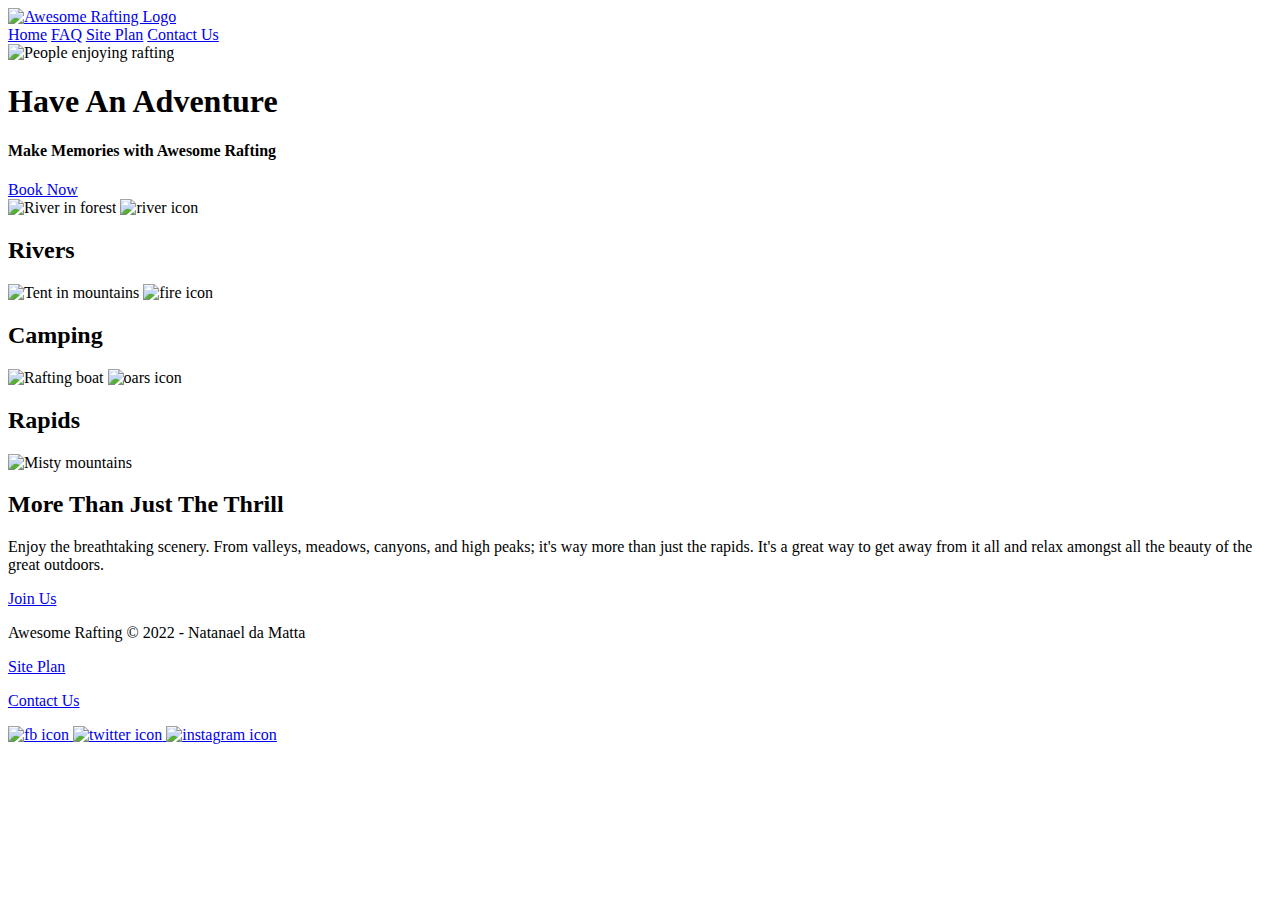
==== wwr/index.html @ c57f4d09 "add index.html" ====
<!DOCTYPE html>
<html lang="en">
<head>
    <link rel="stylesheet" href="styles/style.css">
    <meta charset="UTF-8">
    <meta http-equiv="X-UA-Compatible" content="IE=edge">
    <meta name="viewport" content="width=device-width, initial-scale=1.0">
    <title>"Whitewater Rafting Vacations"</title>
</head>
<body>
    <div id="content">
        <header>
            <a id="logo_link" href="index.html">
                <img class="logo" src="images/logo.png" alt="Awesome Rafting Logo">
            </a>
            <nav>
                <a href="index.html">Home</a>
                <a href="faq.html">FAQ</a>
                <a href="site-plan-rafting.html">Site Plan</a>
                <a href="contactus.html">Contact Us</a>
            </nav>
        </header>
        <div id="hero">
            <div id="hero-box">
                <img id="hero-img" src="images/hero.png" alt="People enjoying rafting">
            </div>
            <section id="hero-msg">
                <h1 class="home-title">Have An Adventure</h1>
                <h4>Make Memories with Awesome Rafting</h4>
                <div class="button-box">
                    <a class="book" href="contactus.html">Book Now</a>
                </div>
            </section>
        </div>
        <main class="home-grid">
            <section class="rivers-card">
                <img class="card-img" src="images/rivers.jpg" alt="River in forest">
                <img class="icon" src="images/river_icon.png" alt="river icon">
                <h2>Rivers</h2>
            </section>
            <section class="camping-card">
                <img class="card-img" src="images/camping.jpg" alt="Tent in mountains">
                <img class="icon" src="images/fire_icon.png" alt="fire icon">
                <h2>Camping</h2>
            </section>
            <section class="rapids-card">
                <img class="card-img" src="images/rapids.jpg" alt="Rafting boat">
                <img class="icon" src="images/oars.png" alt="oars icon">
                <h2>Rapids</h2>
            </section>
            <div id="background"></div>
            <img class="mountains" src="images/mountains.jpg" alt="Misty mountains">
            <section class="msg">
                <h2>More Than Just The Thrill</h2>
                <p>Enjoy the breathtaking scenery. From valleys, meadows, canyons, and high peaks; it's way more than just the rapids. It's a great way to get away from it all and relax amongst all the beauty of the great outdoors. </p>
                <a class="join" href="rivers.html">Join Us</a>
            </section>
        </main>
        <footer>
            <p>Awesome Rafting &copy; 2022 - Natanael da Matta</p>
            <p><a href="site-plan-rafting.html">Site Plan</a></p>
            <p><a href="contactus.html">Contact Us</a></p>
            <div class="social">
                <a href="https://facebook.com" target="_blank">
                    <img src="images/facebook.png" alt="fb icon">
                </a>
                <a href="https://twitter.com" target="_blank">
                    <img src="images/twitter.png" alt="twitter icon">
                </a>
                <a href="https://instagram.com" target="_blank">
                    <img src="images/instagram.png" alt="instagram icon">
                </a>
            </div>
        </footer>
    </div> 
</body>
</html>
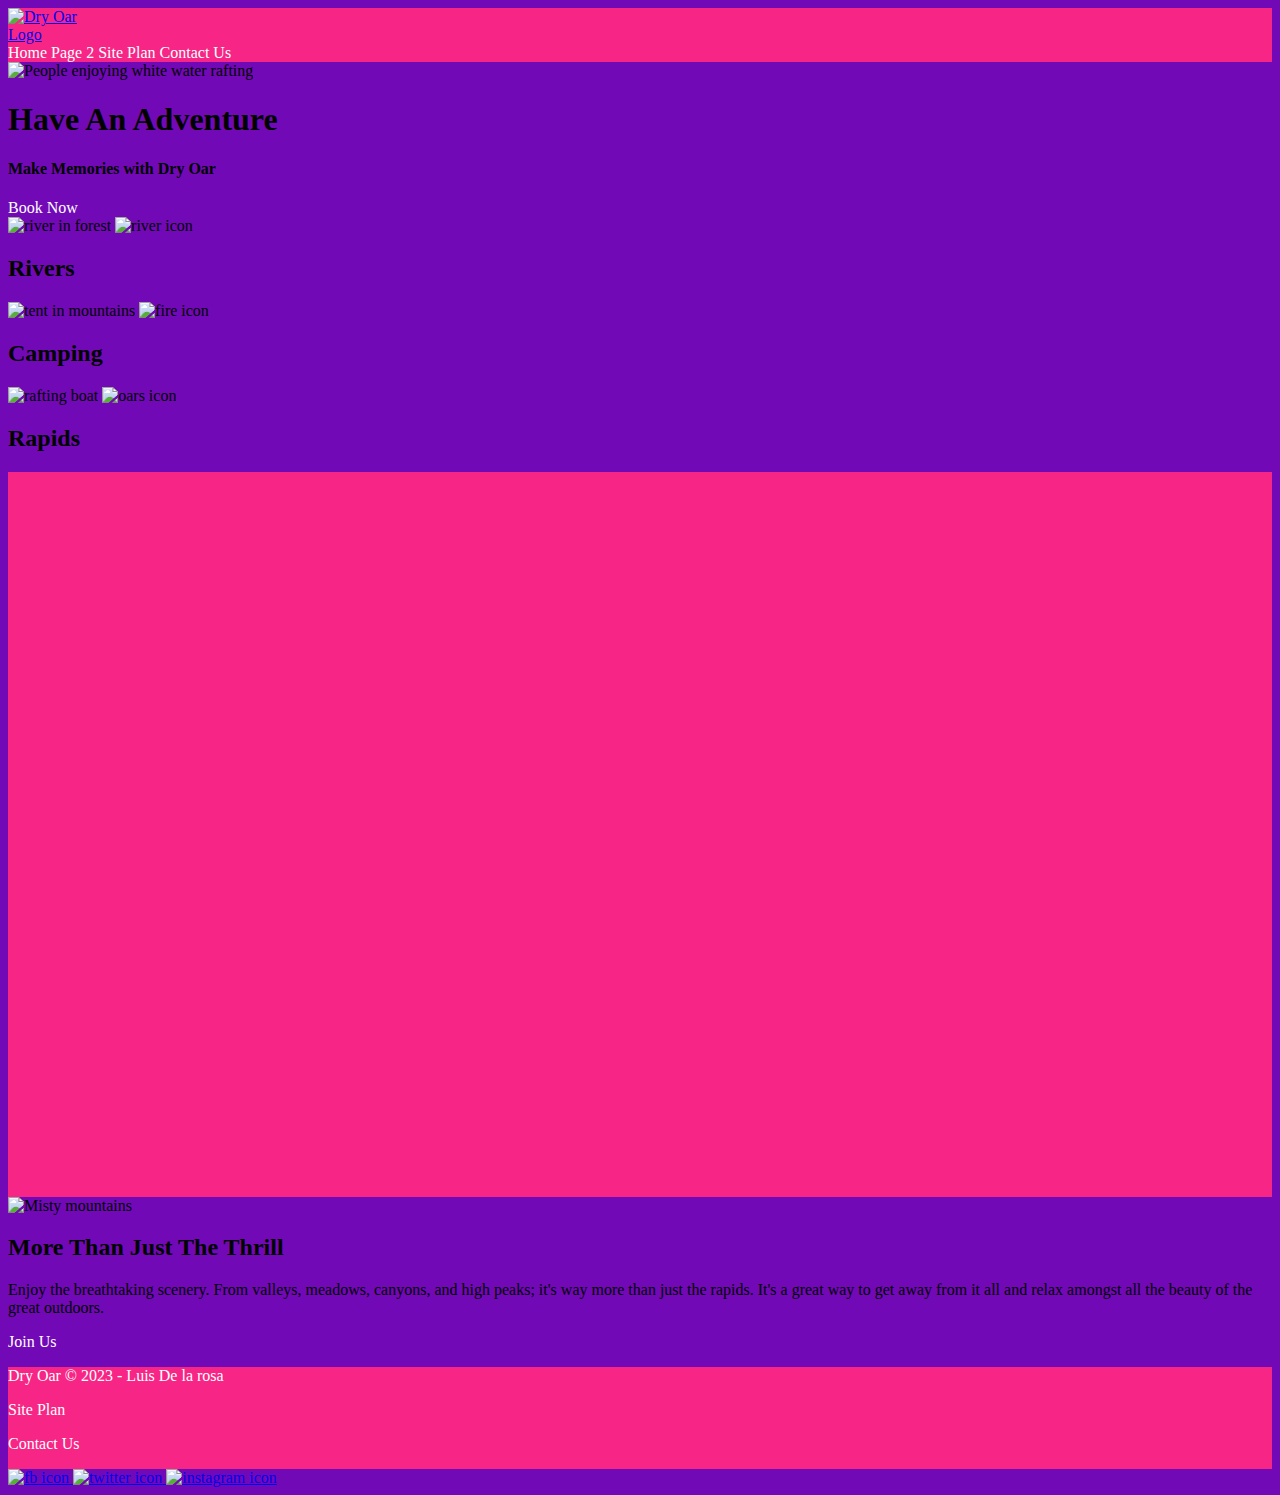
==== commit 7a5176b0: "finished" ====
--- a/wwr/index.html
+++ b/wwr/index.html
@@ -1,63 +1,69 @@
 <!DOCTYPE html>
 <html lang="en">
+
 <head>
     <link rel="stylesheet" href="styles/style.css">
     <meta charset="UTF-8">
     <meta http-equiv="X-UA-Compatible" content="IE=edge">
     <meta name="viewport" content="width=device-width, initial-scale=1.0">
-    <title>"Whitewater Rafting Vacations"</title>
+    <title>Whitewater Rafting Vacations | Dry Oar Boating | Home</title>
 </head>
+
 <body>
     <div id="content">
         <header>
             <a id="logo_link" href="index.html">
-                <img class="logo" src="images/logo.png" alt="Awesome Rafting Logo">
+                <img class="logo" src="images/logo.png" alt="Dry Oar Logo">
             </a>
             <nav>
-                <a href="index.html">Home</a>
-                <a href="faq.html">FAQ</a>
-                <a href="site-plan-rafting.html">Site Plan</a>
-                <a href="contactus.html">Contact Us</a>
+                <a link href="index.html">Home</a>
+                <a href="#">Page 2</a>
+                <a link href="site-plan-rafting.html">Site Plan</a>
+                <a link href="contactus.html">Contact Us</a>
             </nav>
         </header>
         <div id="hero">
             <div id="hero-box">
-                <img id="hero-img" src="images/hero.png" alt="People enjoying rafting">
+                <img id="hero-img" src="images/hero.png" alt="People enjoying white water rafting">
             </div>
             <section id="hero-msg">
                 <h1 class="home-title">Have An Adventure</h1>
-                <h4>Make Memories with Awesome Rafting</h4>
-                <div class="button-box">
-                    <a class="book" href="contactus.html">Book Now</a>
+                <h4>Make Memories with Dry Oar </h4>
+                <div class='button-box'>
+                    <a class='book' href="contactus.html">Book Now</a>
                 </div>
             </section>
         </div>
         <main class="home-grid">
             <section class="rivers-card">
-                <img class="card-img" src="images/rivers.jpg" alt="River in forest">
+                <img class="card-img" src="images/rivers.jpg" alt="river in forest">
                 <img class="icon" src="images/river_icon.png" alt="river icon">
                 <h2>Rivers</h2>
             </section>
             <section class="camping-card">
-                <img class="card-img" src="images/camping.jpg" alt="Tent in mountains">
+                <img class="card-img" src="images/camping.jpg" alt="tent in mountains">
                 <img class="icon" src="images/fire_icon.png" alt="fire icon">
                 <h2>Camping</h2>
             </section>
             <section class="rapids-card">
-                <img class="card-img" src="images/rapids.jpg" alt="Rafting boat">
+                <img class="card-img" src="images/rapids.jpg" alt="rafting boat">
                 <img class="icon" src="images/oars.png" alt="oars icon">
                 <h2>Rapids</h2>
             </section>
-            <div id="background"></div>
+            <div id="background"></div> 
             <img class="mountains" src="images/mountains.jpg" alt="Misty mountains">
             <section class="msg">
                 <h2>More Than Just The Thrill</h2>
-                <p>Enjoy the breathtaking scenery. From valleys, meadows, canyons, and high peaks; it's way more than just the rapids. It's a great way to get away from it all and relax amongst all the beauty of the great outdoors. </p>
-                <a class="join" href="rivers.html">Join Us</a>
+                <p>Enjoy the breathtaking scenery. From valleys, meadows, canyons, and high peaks; it's way more than
+                    just
+                    the rapids. It's a great way to get away from it all and relax amongst all the beauty of the great
+                    outdoors. </p>
+                <a class='join' href="rivers.html">Join Us</a>
             </section>
         </main>
+
         <footer>
-            <p>Awesome Rafting &copy; 2022 - Natanael da Matta</p>
+            <p>Dry Oar &copy; 2023 - Luis De la rosa</p>
             <p><a href="site-plan-rafting.html">Site Plan</a></p>
             <p><a href="contactus.html">Contact Us</a></p>
             <div class="social">
@@ -72,6 +78,7 @@
                 </a>
             </div>
         </footer>
-    </div> 
+    </div>
 </body>
+
 </html>--- a/wwr/styles/style.css
+++ b/wwr/styles/style.css
@@ -0,0 +1,48 @@
+div {
+    max-width: 1600px
+}
+
+div {
+    background-color: #7209B7;
+}
+
+nav a {
+    text-align: center;
+    color: white;
+    text-decoration: none;
+}
+
+header {
+    background-color: #F72585;
+
+}
+
+body {
+    background-color: #7209B7;
+}
+
+
+#background {
+    height: 725px;
+    background-color: #F72585;
+}
+
+footer {
+    background-color: #F72585;
+    color: white;
+}
+
+
+img.logo {
+    max-width: 80px
+}
+
+footer p a {
+    text-decoration: none;
+    color: white;
+}
+
+section a {
+    text-decoration: none;
+    color: white;
+}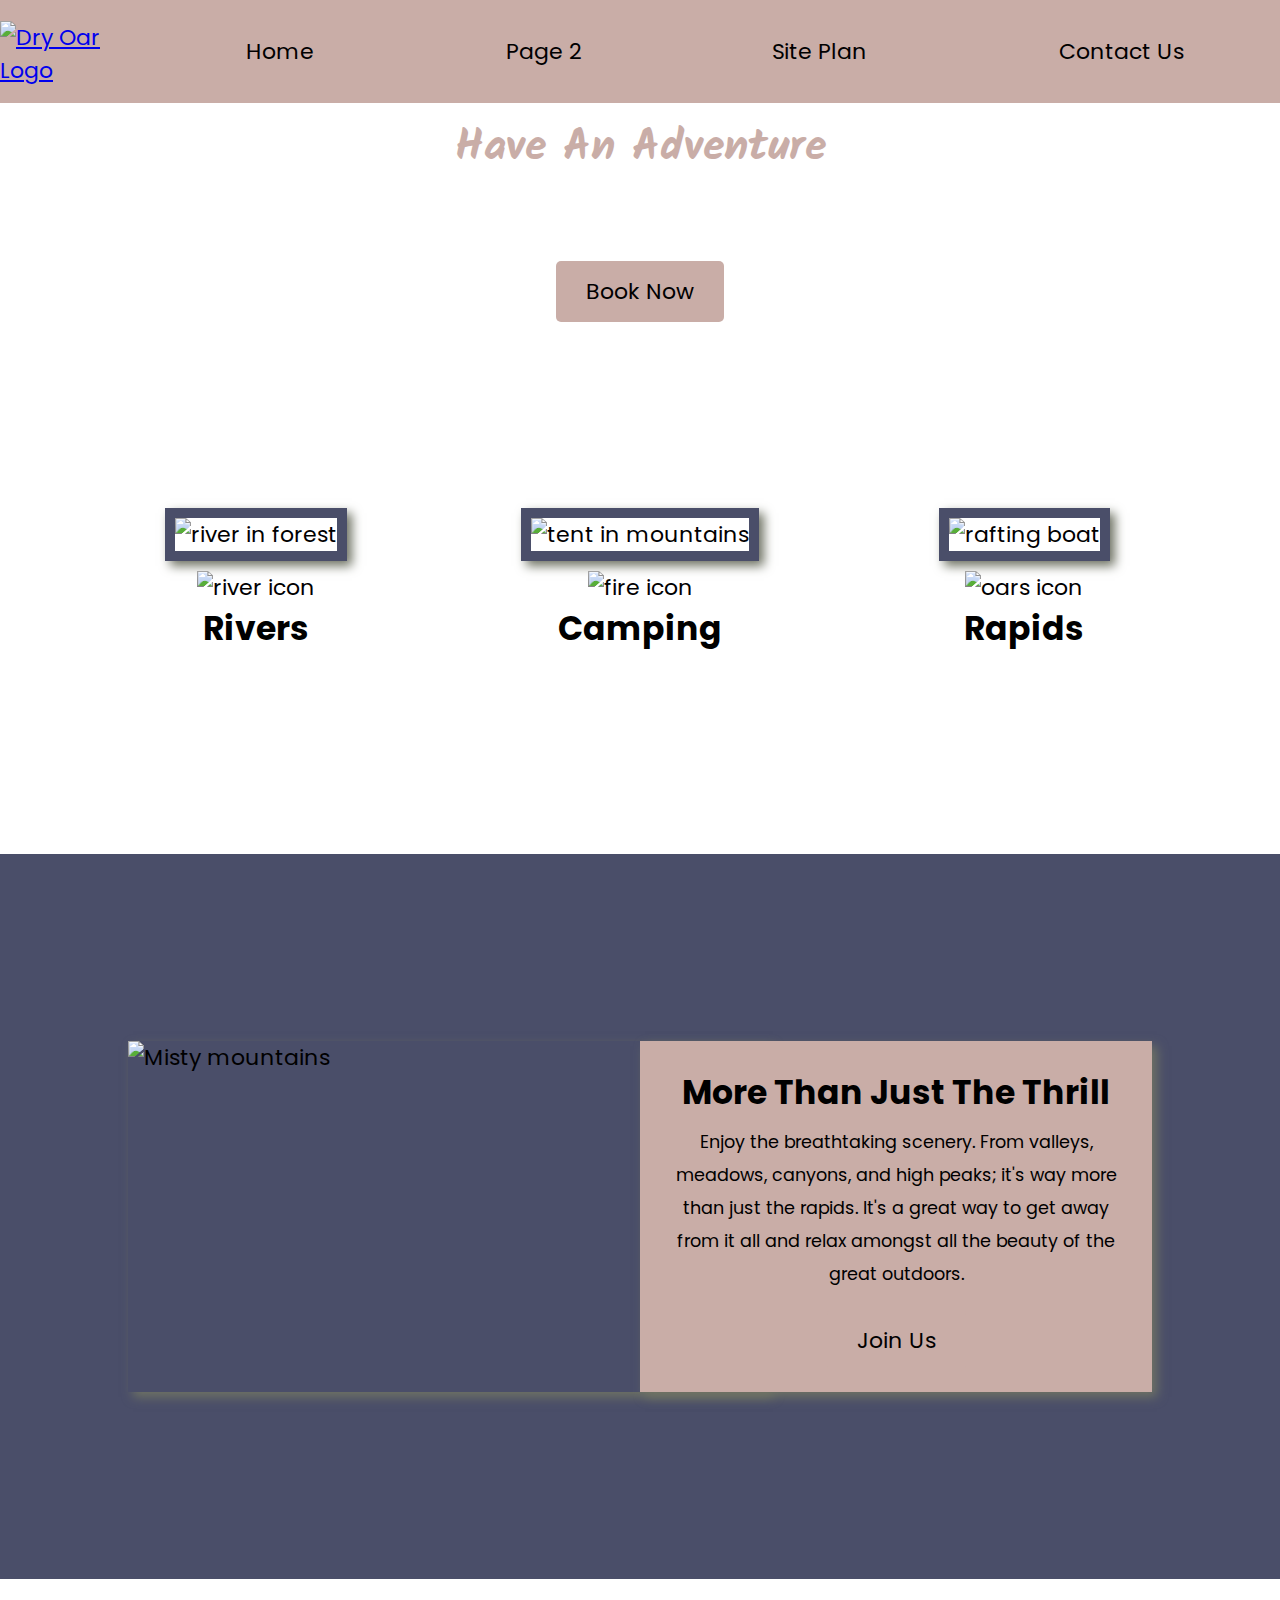
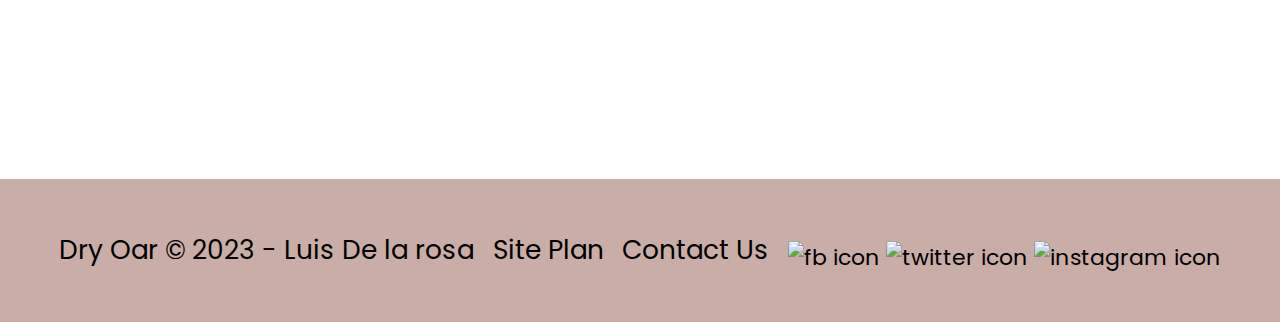
==== commit aa18d08d: "finished" ====
--- a/wwr/index.html
+++ b/wwr/index.html
@@ -16,10 +16,10 @@
                 <img class="logo" src="images/logo.png" alt="Dry Oar Logo">
             </a>
             <nav>
-                <a link href="index.html">Home</a>
-                <a href="#">Page 2</a>
-                <a link href="site-plan-rafting.html">Site Plan</a>
-                <a link href="contactus.html">Contact Us</a>
+                <a href="index.html">Home</a>
+                <a href="./page2.html">Page 2</a>
+                <a href="site-plan-rafting.html">Site Plan</a>
+                <a href="contactus.html">Contact Us</a>
             </nav>
         </header>
         <div id="hero">
--- a/wwr/styles/style.css
+++ b/wwr/styles/style.css
@@ -1,48 +1,275 @@
-div {
-    max-width: 1600px
-}
-
-div {
-    background-color: #7209B7;
-}
-
-nav a {
+@import url('https://fonts.googleapis.com/css2?family=Kalam&family=Poppins&display=swap');
+/* CSS */
+#content {
+    max-width:1600px;
+    margin:0 auto;
+}
+
+nav a{
+    text-align:center;
+    color:#000;
+    text-decoration:none;
+    padding: 35px;
+
+}
+nav {
+    display: flex;
+    justify-content: space-around; 
+}
+#background {
+    height:725px;
+    background-color: #4A4E69 ;
+    grid-column: 1/11;
+    grid-row: 4/9;
+}
+
+.book,.join {
+    background-color:#C9ADA7;
+    color:#000;
+    text-decoration:none;
+    text-align: center;
+    padding: 15px 30px;
+    margin-top: 50px;
+    border-radius: 5px;
+}
+
+footer {
+    background-color:#C9ADA7;
+    color:#000;
+    padding: 25px 50px;
+    margin-top: 200px;
+    display: flex;
+    justify-content: space-around;
+    align-items: center;
+}
+
+footer a {
+    color:#000;
+    text-decoration:none;
+}
+
+footer p {
+    font-size: 1.2em;
+}
+
+footer p a:hover {
+    text-decoration: underline;
+}
+
+footer a:hover {
+    color:#FFF;
+}
+
+#hero-img {
+    width:100%;
+}
+
+#hero {
+    display: grid;
+    grid-template-columns: 1fr 3fr 1fr;
+    margin-top: -100px;
+}
+
+#hero-box {
+    grid-column: 1/4;
+    grid-row: 1/3;
+    z-index: -1;
+}
+
+#hero-msg {
+    grid-column: 2/3;
+    grid-row: 1/2;
+    margin-top: 100px;
+}
+
+nav a:hover,.book:hover,.join:hover {
+    background-color:#C9ADA7;
+    color:#FFF;
+}
+h4,.msg h2 {
+    color:#000;
+}
+
+#hero-msg h4 {
     text-align: center;
     color: white;
-    text-decoration: none;
+}
+
+#hero-msg h1,#hero-msg div,.button-box,main section {
+    text-align: center;
 }
 
 header {
-    background-color: #F72585;
-
+    background-color:#C9ADA7;
+    display: grid;
+    grid-template-columns: 150px auto;
 }
 
 body {
-    background-color: #7209B7;
-}
-
-
-#background {
-    height: 725px;
-    background-color: #F72585;
-}
-
-footer {
-    background-color: #F72585;
-    color: white;
-}
-
-
-img.logo {
-    max-width: 80px
-}
-
-footer p a {
-    text-decoration: none;
-    color: white;
-}
-
-section a {
-    text-decoration: none;
-    color: white;
-}+    background-color: #FFF;
+    font-family: Poppins, Helvetica, sans-serif;
+    font-size: 22px;
+    margin: 0;
+    padding: 0;
+}
+
+.logo {
+width:80px;
+}
+.home-title {
+    color:#C9ADA7;
+    font-family: Kalam;
+    font-size: 2em;
+    margin-top: 10px;
+}
+.msg p {
+    color:#000;
+    font-size: .8em;
+    padding-bottom: 15px;
+}
+.msg {
+    background-color:#C9ADA7;
+    line-height: 1.5em;
+    padding: 35px;
+    grid-column: 6/10;
+    grid-row: 6/7;
+    box-shadow: 5px 5px 10px #6f7364;
+}
+h2 {
+    margin: 0;
+}
+#logo_link {
+    padding-top: 5px;
+    justify-self: center;
+    align-self: center;
+}
+.icon {
+    width: 80px;
+    padding-top: 10px;
+}
+footer .social img {
+    padding-top: 15px;
+}
+.rivers-card, .camping-card, .rapids-card {
+    margin: 200px 0;
+}
+.card-img {
+    border: 10px solid #4A4E69;
+    transition: transform .5s;
+    box-shadow: 5px 5px 10px #6f7364;
+}
+.card-img:hover {
+    opacity: .6;
+    transform: scale(1.1);
+}
+.main section img {
+    box-sizing: border-box;
+}
+.home-grid {
+    display: grid;
+    grid-template-columns: repeat(10, 1fr);
+}
+.card-img, .mountains {
+    width: 100%
+}
+.rivers-card {
+    grid-column: 2/4;
+    grid-row: 2/3;
+}
+.camping-card {
+    grid-column: 5/7;
+    grid-row: 2/3;
+}
+.rapids-card {
+    grid-column: 8/10;
+    grid-row: 2/3;
+}
+.mountains {
+    grid-column: 2/7;
+    grid-row: 5/8;
+    box-shadow: 5px 5px 10px #6f7364;
+}
+
+/* ------------------------- ABOUT US PAGE ------------------------- */
+.title-aboutus {
+    text-align: center;
+}
+.title-aboutus h2 {
+    margin-top: 70px;
+}
+.title-aboutus img {
+    width: 40%;
+}
+
+.aboutus-grid {
+    display: grid;
+    grid-template-columns: repeat(3, 1fr);
+    text-align: center;
+    box-sizing: border-box;
+    
+    
+}
+.question{
+    background: #C9ADA7;
+    margin: 70px;
+    word-wrap: break-word;
+    vertical-align: middle;
+    
+
+}
+.aboutus-grid .question h3  {
+    font-size: 16px;
+    padding: 10px;
+}
+.aboutus-grid .question p {
+    font-size: 14px;
+    padding: 10px;
+}
+.aboutus-grid .question li {
+    font-size: 14px;
+    padding: 5px;
+}
+
+
+
+@media screen and (max-width: 900px) {
+    #hero, .home-grid {
+        display: block;
+        height: auto;
+    }
+    nav, footer {
+        flex-direction: column;
+    }
+    nav a {
+        display: block;
+        padding: 15px;
+    }
+    #hero {
+        margin-top: 0;
+    }
+    #hero-msg {
+        margin-top: 0;
+    }
+    #hero-msg h4 {
+        display: none;
+    }
+    .home-title {
+        font-size: 25px;
+        color: #6f7364;
+    }
+    .rivers-card, .camping-card, .rapids-card { 
+        margin: 50px auto;
+        width: 60%;
+    }
+    #background {
+        display: none;
+    }
+    .mountains, .msg {
+        width: 80%;
+        display: block;
+        margin: 0 auto;
+    }
+    footer {
+        margin-top: 25px;
+    }
+}
